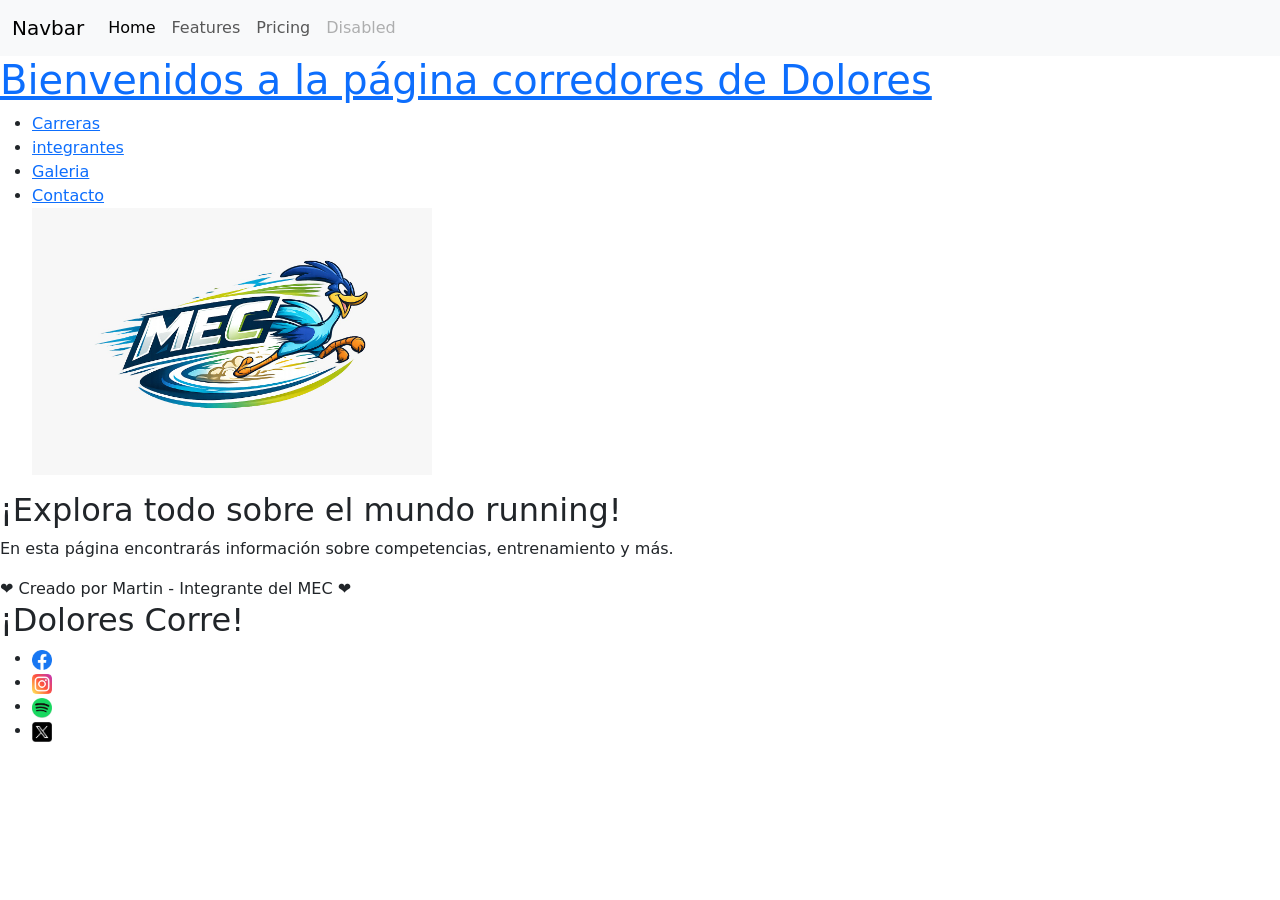
==== index.html @ 7042f647 "first commit" ====
<!DOCTYPE html>
<html lang="es-arg">

<head>
    <meta charset="UTF-8">
    <meta name="viewport" content="width=device-width, initial-scale=1.0">
    <title>MEC DOLORES</title>
    <link rel="stylesheet" href="./css/styles.css">
    <link rel="shortcut icon" href="assets/mec.jpeg" type="image/x-icon">
    <link href="https://cdn.jsdelivr.net/npm/bootstrap@5.3.8/dist/css/bootstrap.min.css" rel="stylesheet"
        integrity="sha384-sRIl4kxILFvY47J16cr9ZwB07vP4J8+LH7qKQnuqkuIAvNWLzeN8tE5YBujZqJLB" crossorigin="anonymous">
</head>

<body>
    <nav class="navbar navbar-expand-lg bg-body-tertiary">
        <div class="container-fluid">
            <a class="navbar-brand" href="#">Navbar</a>
            <button class="navbar-toggler" type="button" data-bs-toggle="collapse" data-bs-target="#navbarNav"
                aria-controls="navbarNav" aria-expanded="false" aria-label="Toggle navigation">
                <span class="navbar-toggler-icon"></span>
            </button>
            <div class="collapse navbar-collapse" id="navbarNav">
                <ul class="navbar-nav">
                    <li class="nav-item">
                        <a class="nav-link active" aria-current="page" href="#">Home</a>
                    </li>
                    <li class="nav-item">
                        <a class="nav-link" href="#">Features</a>
                    </li>
                    <li class="nav-item">
                        <a class="nav-link" href="#">Pricing</a>
                    </li>
                    <li class="nav-item">
                        <a class="nav-link disabled" aria-disabled="true">Disabled</a>
                    </li>
                </ul>
            </div>
        </div>
    </nav>
    <header>
        <a href="./index.html">
            <h1>Bienvenidos a la página corredores de Dolores</h1>
            <nav>
                <ul>
                    <li><a href="./pages/carreras.html">Carreras</a></li>
                    <li><a href="./pages/integrantes.html">integrantes</a></li>
                    <li><a href="./pages/galeria.html">Galeria</a></li>
                    <li><a href="./pages/contacto.html">Contacto</a></li>
                    <img src="assets/mec.jpeg" alt="Star Wars Logo" width="400">
        </a>
        </ul>
        </nav>

    </header>
    <main>
        <section>
            <h2>¡Explora todo sobre el mundo running!</h2>
            <p>En esta página encontrarás información sobre competencias, entrenamiento y más.</p>
        </section>
        <footer>❤ Creado por Martin - Integrante del MEC ❤</footer>
        <h2>¡Dolores Corre!</h2>
        <nav>
            <ul>
                <li><a href="https://www.facebook.com" target="_blank"></a>
                    <img src="assets/facebook.png" alt="Facebook Logo" width="20"></a>
                </li>
                <li><a href="https://www.instagram.com/" target="_blank"></a>
                    <img src="assets/instagram.png" alt="Instagram" width="20"></a>
                </li>
                <li><a href="https://open.spotify.com/intl-es" target="_blank"></a>
                    <img src="assets/spotify.png" alt="Spotify" width="20"></a>
                </li>
                <li><a href="https://x.com/home" target="_blank"></a>
                    <img src="assets/x.png" alt="X" width="20"></a>
                </li>
            </ul>
        </nav>
        <script src="https://cdn.jsdelivr.net/npm/bootstrap@5.3.8/dist/js/bootstrap.bundle.min.js"
            integrity="sha384-FKyoEForCGlyvwx9Hj09JcYn3nv7wiPVlz7YYwJrWVcXK/BmnVDxM+D2scQbITxI"
            crossorigin="anonymous"></script>
</body>

</html>
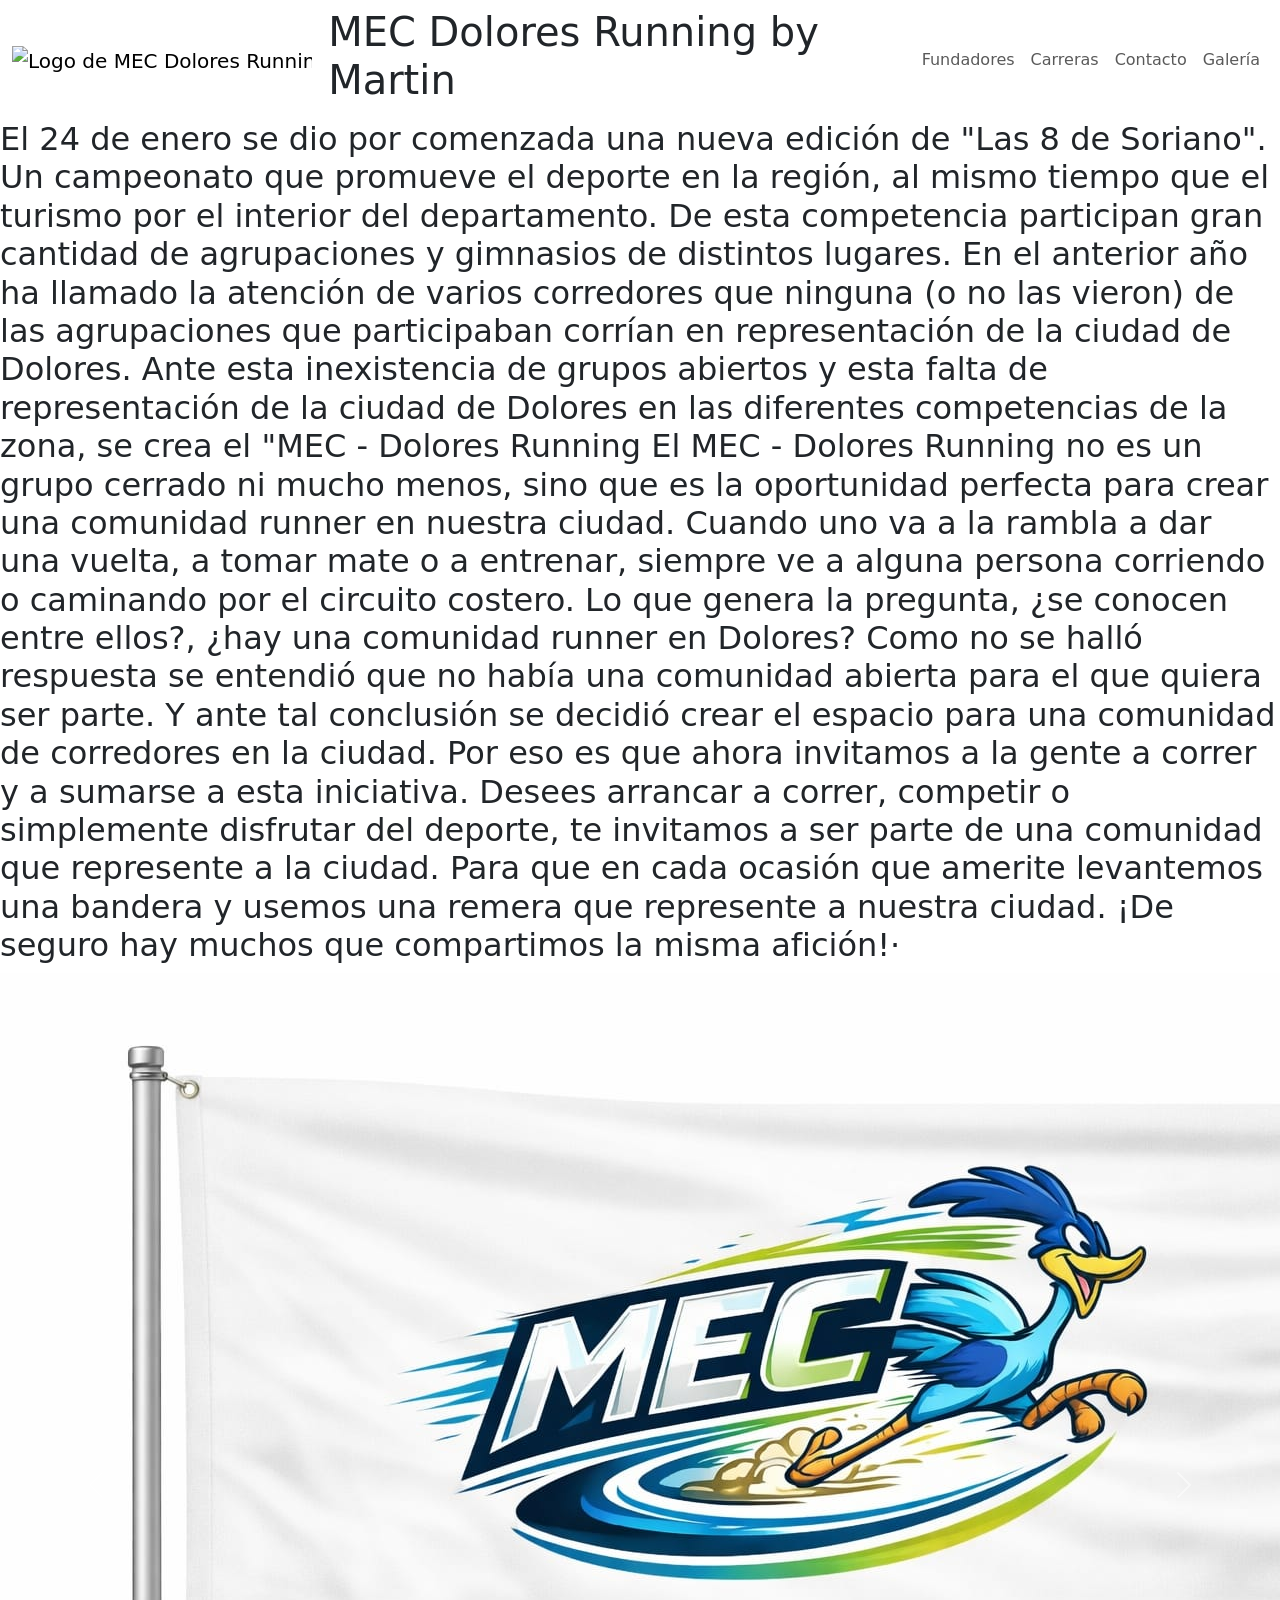
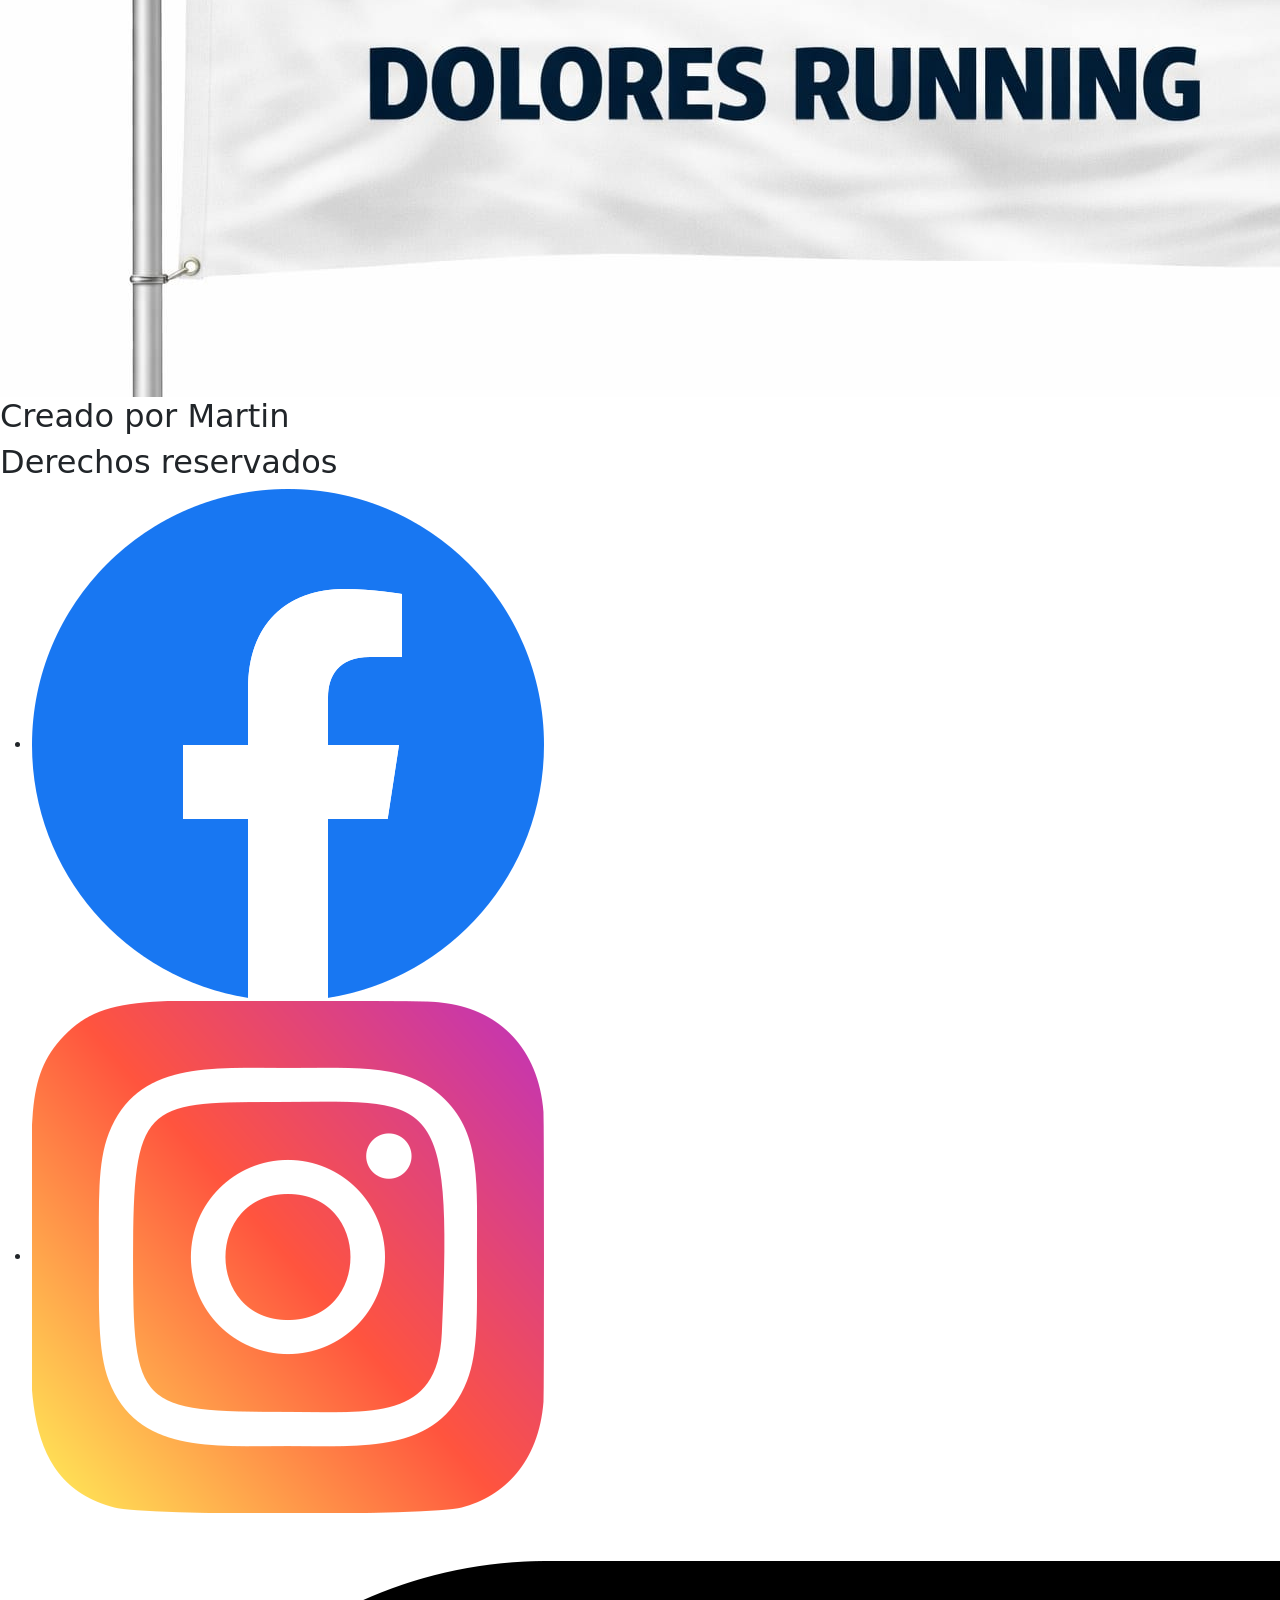
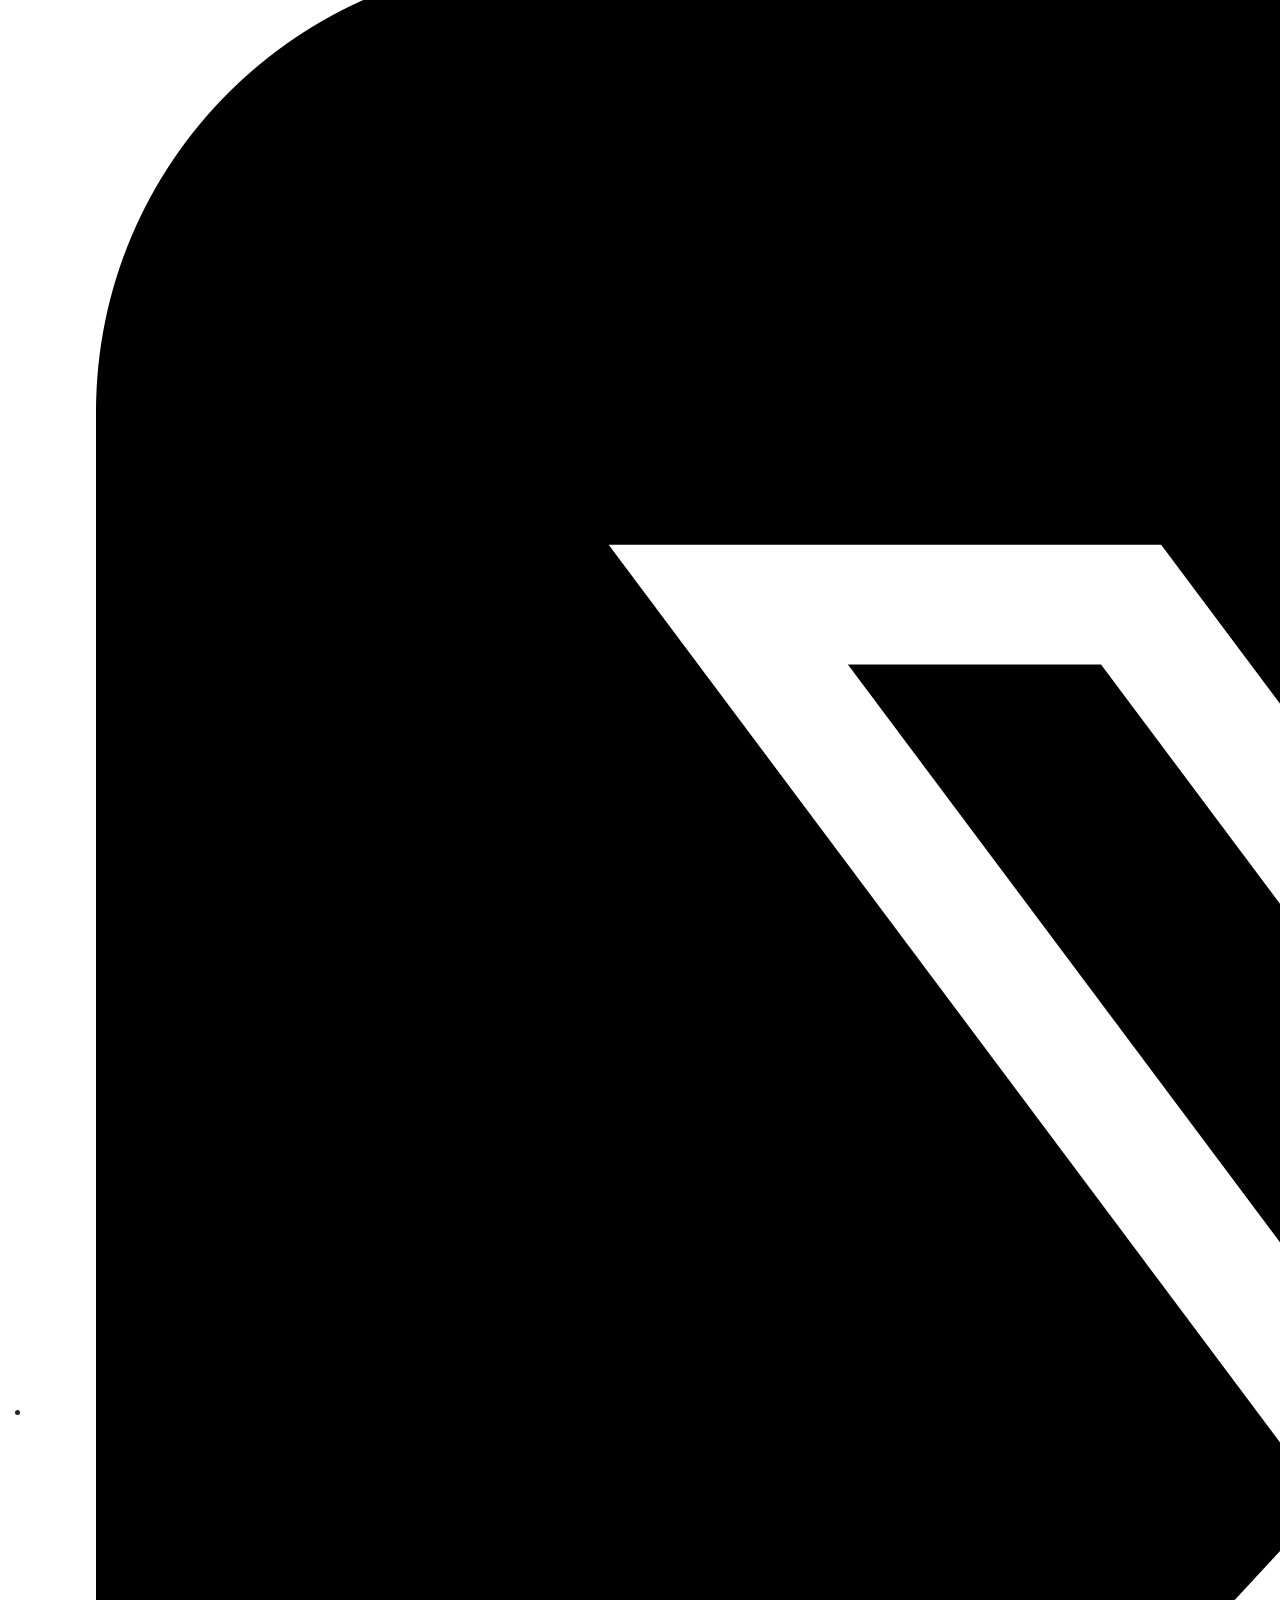
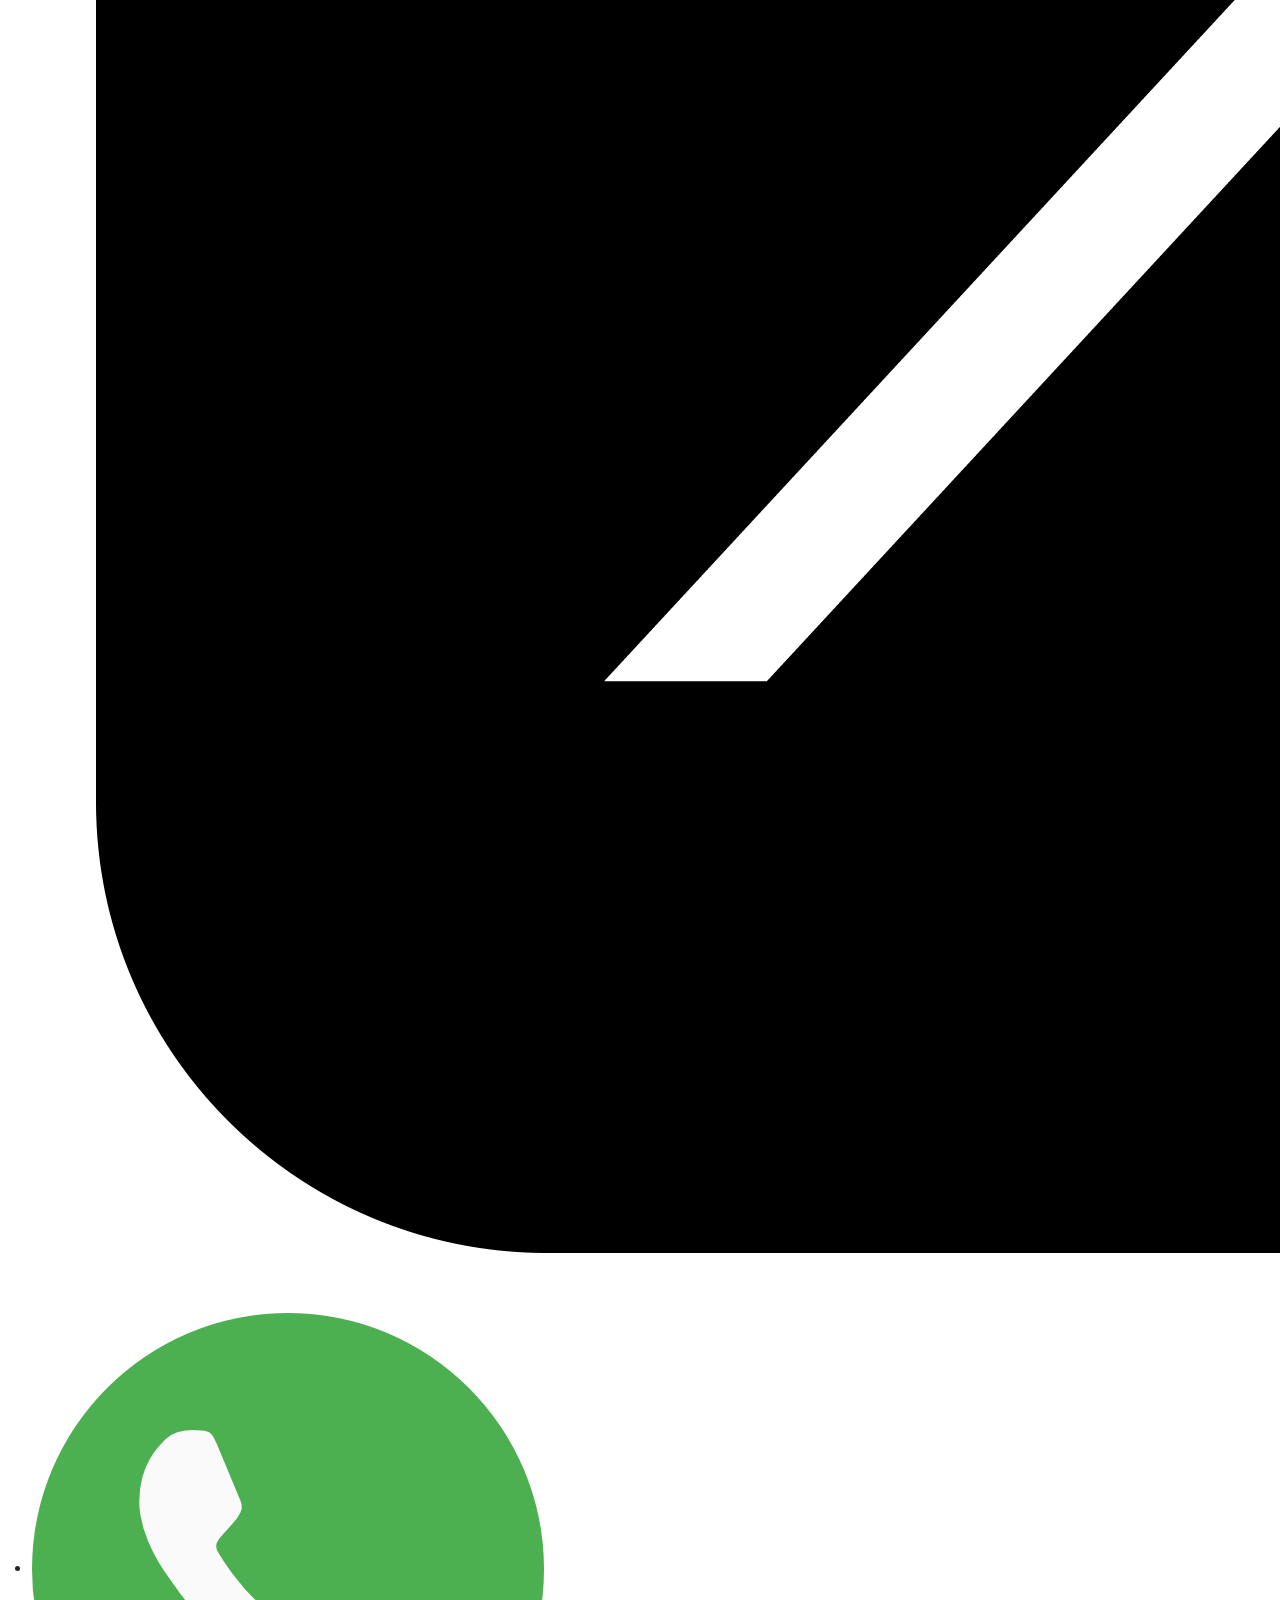
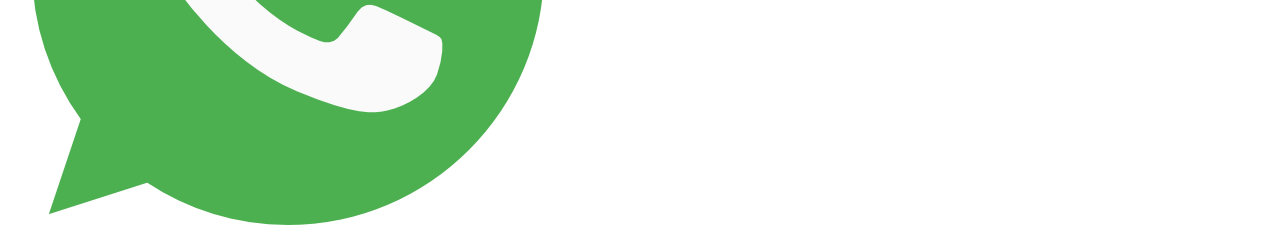
==== commit 6ec5f3ac: "Formularios MEC" ====
--- a/index.html
+++ b/index.html
@@ -1,83 +1,125 @@
 <!DOCTYPE html>
-<html lang="es-arg">
-
+<html lang="es-ar">
 <head>
     <meta charset="UTF-8">
     <meta name="viewport" content="width=device-width, initial-scale=1.0">
-    <title>MEC DOLORES</title>
-    <link rel="stylesheet" href="./css/styles.css">
-    <link rel="shortcut icon" href="assets/mec.jpeg" type="image/x-icon">
-    <link href="https://cdn.jsdelivr.net/npm/bootstrap@5.3.8/dist/css/bootstrap.min.css" rel="stylesheet"
-        integrity="sha384-sRIl4kxILFvY47J16cr9ZwB07vP4J8+LH7qKQnuqkuIAvNWLzeN8tE5YBujZqJLB" crossorigin="anonymous">
+    <title>MEC Dolores Running - Home</title>
+    <link rel="shortcut icon" href="./assets/img/mec.jpeg" type="image/logo">
+    <link href="https://cdn.jsdelivr.net/npm/bootstrap@5.3.7/dist/css/bootstrap.min.css" rel="stylesheet" integrity="sha384-LN+7fdVzj6u52u30Kp6M/trliBMCMKTyK833zpbD+pXdCLuTusPj697FH4R/5mcr" crossorigin="anonymous">
+    <link rel="stylesheet" href="./assets/styles/styles.css">
+
+    <!-- SEO -> Search Engine Optimization (Optimización de los Motores de Busqueda) -->
+    <meta name="description" content="En MEC Dolores Running vas a poder encontrar algunas imagenes sobre un grupo de amigos que decidio formar un club como una posibilidad de comunidad">
+    <meta name="keywords" content="Running Club • Club de Running • Running Team • Entrenamiento Running • Runner • Corredores • Atletismo • Running Community • Running Motivation • Running Life • 5K Training • 10K Training • Half Marathon Training • Fondo • Trail Running • Running Coach • Run Uruguay • Montevideo Running • Running Uruguay • Corre Con Nosotros">
+    <meta name="author" content="Martin">
+    <meta name="owner" content="Garcia">
 </head>
+<body>
+    <header>
+      <nav class="navbar navbar-expand-lg">
+        <div class="container-fluid">
+          <a class="navbar-brand" href="./index.html">
+            <img src="./assets/img/logo.png" alt="Logo de MEC Dolores Running" class="logo">
+          </a>
+          <button class="navbar-toggler fondo" type="button" data-bs-toggle="collapse" data-bs-target="#navbarNavDropdown" aria-controls="navbarNavDropdown" aria-expanded="false" aria-label="Toggle navigation">
+            <span class="navbar-toggler-icon"></span>
+          </button>
+          <h1>MEC Dolores Running <span>by Martin</span></h1>
+          <div class="collapse navbar-collapse" id="navbarNavDropdown">
+            <ul class="navbar-nav w-100 justify-content-center">
+              <li class="nav-item">
+                <a class="nav-link" aria-current="page" href="./assets/pages/fundadores.html">Fundadores
+                </a>
+              </li>
+              <li class="nav-item">
+                <a class="nav-link" href="./assets/pages/carreras.html">Carreras</a>
+              </li>
+              <li class="nav-item">
+                <a class="nav-link" href="./assets/pages/contacto.html">Contacto</a>
+              </li>
+              <li class="nav-item">
+                <a class="nav-link" href="./assets/pages/galeria.html">Galería</a>
+              </li>
+              
+                </ul>
+              </li>
+            </ul>
+          </div>
+        </div>
+      </nav>
+    </header>
 
-<body>
-    <nav class="navbar navbar-expand-lg bg-body-tertiary">
-        <div class="container-fluid">
-            <a class="navbar-brand" href="#">Navbar</a>
-            <button class="navbar-toggler" type="button" data-bs-toggle="collapse" data-bs-target="#navbarNav"
-                aria-controls="navbarNav" aria-expanded="false" aria-label="Toggle navigation">
-                <span class="navbar-toggler-icon"></span>
-            </button>
-            <div class="collapse navbar-collapse" id="navbarNav">
-                <ul class="navbar-nav">
-                    <li class="nav-item">
-                        <a class="nav-link active" aria-current="page" href="#">Home</a>
-                    </li>
-                    <li class="nav-item">
-                        <a class="nav-link" href="#">Features</a>
-                    </li>
-                    <li class="nav-item">
-                        <a class="nav-link" href="#">Pricing</a>
-                    </li>
-                    <li class="nav-item">
-                        <a class="nav-link disabled" aria-disabled="true">Disabled</a>
-                    </li>
-                </ul>
+    <main class="home">
+        <h2>El 24 de enero se dio por comenzada una nueva edición de "Las 8 de Soriano". Un campeonato que promueve el deporte en la región, al mismo tiempo que el turismo por el interior del departamento. De esta competencia participan gran cantidad de agrupaciones y gimnasios de distintos lugares. 
+
+En el anterior año ha llamado la atención de varios corredores que ninguna (o no las vieron) de las agrupaciones que participaban corrían en representación de la ciudad de Dolores.
+
+Ante esta inexistencia de grupos abiertos y esta falta de representación de la ciudad de Dolores en las diferentes competencias de la zona, se crea el "MEC - Dolores Running
+
+El MEC - Dolores Running no es un grupo cerrado ni mucho menos, sino que es la oportunidad perfecta para crear una comunidad runner en nuestra ciudad. 
+Cuando uno va a la rambla a dar una vuelta, a tomar mate o a entrenar, siempre ve a alguna persona corriendo o caminando por el circuito costero.
+Lo que genera la pregunta, ¿se conocen entre ellos?, ¿hay una comunidad runner en Dolores?
+Como no se halló respuesta se entendió que no había una comunidad abierta para el que quiera ser parte. Y ante tal conclusión se decidió crear el espacio para una comunidad de corredores en la ciudad.
+
+Por eso es que ahora invitamos a la gente a correr y a sumarse a esta iniciativa. 
+Desees arrancar a correr, competir o simplemente disfrutar del deporte, te invitamos a ser parte de una comunidad que represente a la ciudad. Para que en cada ocasión que amerite levantemos una bandera y usemos una remera que represente a nuestra ciudad.
+
+¡De seguro hay muchos que compartimos la misma afición!·
+        </h2>
+
+        <div id="carouselExampleAutoplaying" class="carousel slide carousel-fade" data-bs-ride="carousel">
+          <div class="carousel-inner">
+            <div class="carousel-item active">
+              <img src="./assets/img/BanderaMec.jpeg" class="d-block img-car" alt="...">
             </div>
+            <div class="carousel-item">
+              <img src="./assets/img/mectrio.jpeg" class="d-block img-car" alt="...">
+            </div>
+             <div class="carousel-item">
+              <img src="./assets/img/mec.jpeg" class="d-block img-car" alt="...">
+            </div>
+          </div>
+          <button class="carousel-control-prev" type="button" data-bs-target="#carouselExampleAutoplaying" data-bs-slide="prev">
+            <span class="carousel-control-prev-icon" aria-hidden="true"></span>
+            <span class="visually-hidden">Previous</span>
+          </button>
+          <button class="carousel-control-next" type="button" data-bs-target="#carouselExampleAutoplaying" data-bs-slide="next">
+            <span class="carousel-control-next-icon" aria-hidden="true"></span>
+            <span class="visually-hidden">Next</span>
+          </button>
         </div>
-    </nav>
-    <header>
-        <a href="./index.html">
-            <h1>Bienvenidos a la página corredores de Dolores</h1>
-            <nav>
-                <ul>
-                    <li><a href="./pages/carreras.html">Carreras</a></li>
-                    <li><a href="./pages/integrantes.html">integrantes</a></li>
-                    <li><a href="./pages/galeria.html">Galeria</a></li>
-                    <li><a href="./pages/contacto.html">Contacto</a></li>
-                    <img src="assets/mec.jpeg" alt="Star Wars Logo" width="400">
-        </a>
-        </ul>
-        </nav>
 
-    </header>
-    <main>
-        <section>
-            <h2>¡Explora todo sobre el mundo running!</h2>
-            <p>En esta página encontrarás información sobre competencias, entrenamiento y más.</p>
-        </section>
-        <footer>❤ Creado por Martin - Integrante del MEC ❤</footer>
-        <h2>¡Dolores Corre!</h2>
+    </main>
+
+    <footer>
+        <h2>Creado por Martin</h2>
+        <h2>Derechos reservados</h2>
         <nav>
-            <ul>
-                <li><a href="https://www.facebook.com" target="_blank"></a>
-                    <img src="assets/facebook.png" alt="Facebook Logo" width="20"></a>
+            <ul class="f-nav">
+                <li>
+                    <a href="https://facebook.com" target="_blank">
+                        <img src="./assets/img/facebook.png" alt="Logo de Facebook" title="Facebook" class="rrss facebook">
+                    </a>
                 </li>
-                <li><a href="https://www.instagram.com/" target="_blank"></a>
-                    <img src="assets/instagram.png" alt="Instagram" width="20"></a>
+                <li>
+                    <a href="https://www.instagram.com/mecdolores/" target="_blank">
+                        <img src="./assets/img/instagram.png" alt="Logo de Instagram" title="Instagram" class="rrss instagram">
+                    </a>
                 </li>
-                <li><a href="https://open.spotify.com/intl-es" target="_blank"></a>
-                    <img src="assets/spotify.png" alt="Spotify" width="20"></a>
+                <li>
+                    <a href="https://x.com" target="_blank">
+                        <img src="./assets/img/x.png" alt="Logo de X/Twitter" title="X/Twitter" class="rrss x">
+                    </a>
                 </li>
-                <li><a href="https://x.com/home" target="_blank"></a>
-                    <img src="assets/x.png" alt="X" width="20"></a>
+                <li>
+                    <a href="https://wa.me/59892757686" target="_blank">
+                        <img src="./assets/img/whatsapp.png" alt="Logo de Whatsapp" title="Whatsapp" class="rrss whatsapp">
+                    </a>
                 </li>
             </ul>
         </nav>
-        <script src="https://cdn.jsdelivr.net/npm/bootstrap@5.3.8/dist/js/bootstrap.bundle.min.js"
-            integrity="sha384-FKyoEForCGlyvwx9Hj09JcYn3nv7wiPVlz7YYwJrWVcXK/BmnVDxM+D2scQbITxI"
-            crossorigin="anonymous"></script>
+    </footer>
+
+    <script src="https://cdn.jsdelivr.net/npm/bootstrap@5.3.7/dist/js/bootstrap.bundle.min.js" integrity="sha384-ndDqU0Gzau9qJ1lfW4pNLlhNTkCfHzAVBReH9diLvGRem5+R9g2FzA8ZGN954O5Q" crossorigin="anonymous"></script>
 </body>
-
 </html>
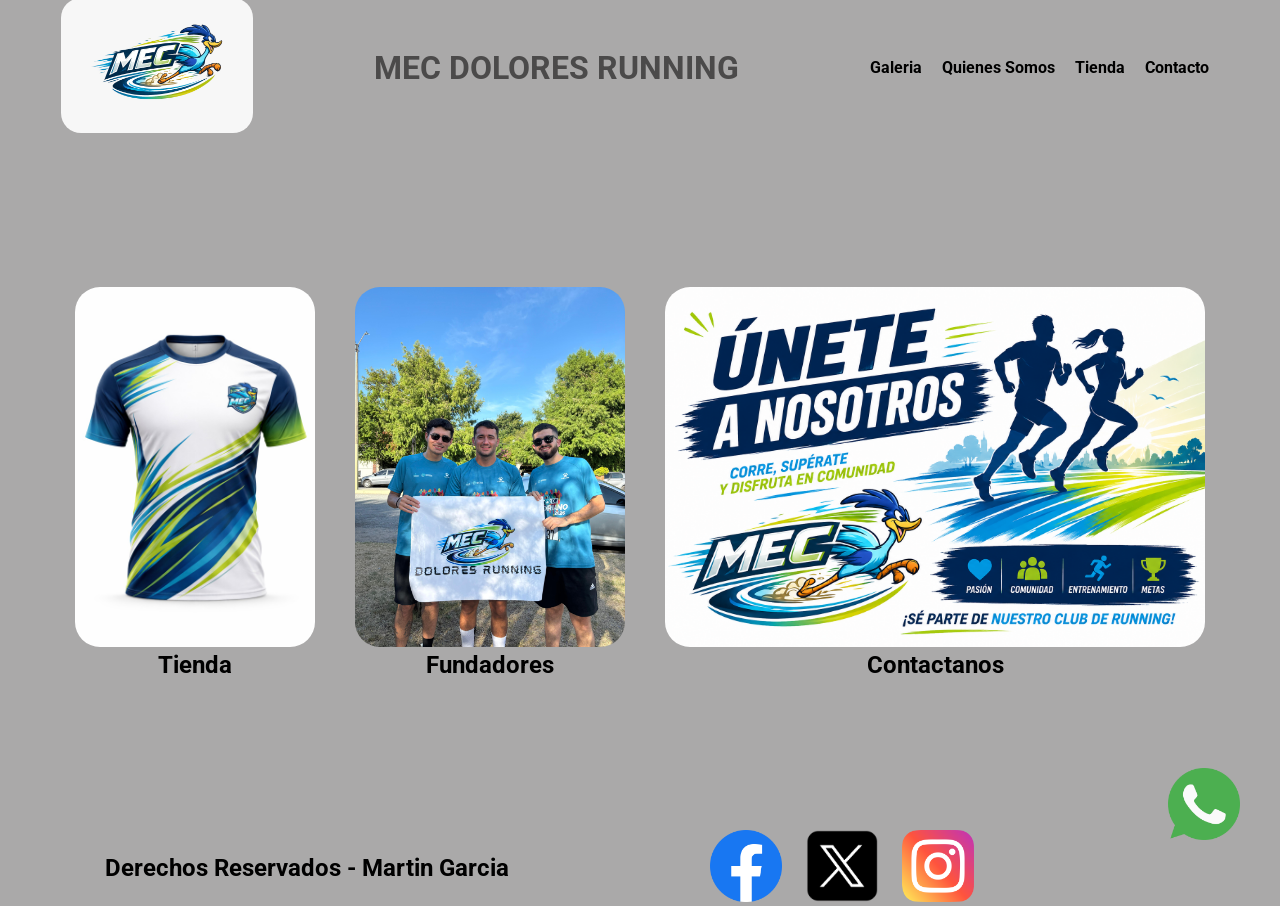
==== commit 29c43692: "Tienda MEC" ====
--- a/index.html
+++ b/index.html
@@ -1,125 +1,92 @@
 <!DOCTYPE html>
-<html lang="es-ar">
+<html lang="es">
+
 <head>
-    <meta charset="UTF-8">
-    <meta name="viewport" content="width=device-width, initial-scale=1.0">
-    <title>MEC Dolores Running - Home</title>
-    <link rel="shortcut icon" href="./assets/img/mec.jpeg" type="image/logo">
-    <link href="https://cdn.jsdelivr.net/npm/bootstrap@5.3.7/dist/css/bootstrap.min.css" rel="stylesheet" integrity="sha384-LN+7fdVzj6u52u30Kp6M/trliBMCMKTyK833zpbD+pXdCLuTusPj697FH4R/5mcr" crossorigin="anonymous">
-    <link rel="stylesheet" href="./assets/styles/styles.css">
+  <meta charset="UTF-8">
+  <meta name="viewport" content="width=device-width, initial-scale=1.0">
+  <title>MEC DOLORES RUNNING - Inicio</title>
+  <link rel="stylesheet" href="./styles/styles.css">
+  <link href="https://unpkg.com/aos@2.3.1/dist/aos.css" rel="stylesheet">
 
-    <!-- SEO -> Search Engine Optimization (Optimización de los Motores de Busqueda) -->
-    <meta name="description" content="En MEC Dolores Running vas a poder encontrar algunas imagenes sobre un grupo de amigos que decidio formar un club como una posibilidad de comunidad">
-    <meta name="keywords" content="Running Club • Club de Running • Running Team • Entrenamiento Running • Runner • Corredores • Atletismo • Running Community • Running Motivation • Running Life • 5K Training • 10K Training • Half Marathon Training • Fondo • Trail Running • Running Coach • Run Uruguay • Montevideo Running • Running Uruguay • Corre Con Nosotros">
-    <meta name="author" content="Martin">
-    <meta name="owner" content="Garcia">
+  <meta name="description"
+    content="Mas que nada es un espacio, una posibilidad de comunidad. Un lugar para compartir, para encontrarnos, para correr juntos. Para que cada uno pueda encontrar su ritmo, su camino, su lugar en esta hermosa locura que es correr.">
+
+  <meta name="keywords" content="Running, Comunidad, Correr, Deportes, Salud, Bienestar, MEC-Dolores-Running">
+
+  <meta name="author" content="Martin Garcia">
 </head>
+
 <body>
-    <header>
-      <nav class="navbar navbar-expand-lg">
-        <div class="container-fluid">
-          <a class="navbar-brand" href="./index.html">
-            <img src="./assets/img/logo.png" alt="Logo de MEC Dolores Running" class="logo">
-          </a>
-          <button class="navbar-toggler fondo" type="button" data-bs-toggle="collapse" data-bs-target="#navbarNavDropdown" aria-controls="navbarNavDropdown" aria-expanded="false" aria-label="Toggle navigation">
-            <span class="navbar-toggler-icon"></span>
-          </button>
-          <h1>MEC Dolores Running <span>by Martin</span></h1>
-          <div class="collapse navbar-collapse" id="navbarNavDropdown">
-            <ul class="navbar-nav w-100 justify-content-center">
-              <li class="nav-item">
-                <a class="nav-link" aria-current="page" href="./assets/pages/fundadores.html">Fundadores
-                </a>
-              </li>
-              <li class="nav-item">
-                <a class="nav-link" href="./assets/pages/carreras.html">Carreras</a>
-              </li>
-              <li class="nav-item">
-                <a class="nav-link" href="./assets/pages/contacto.html">Contacto</a>
-              </li>
-              <li class="nav-item">
-                <a class="nav-link" href="./assets/pages/galeria.html">Galería</a>
-              </li>
-              
-                </ul>
-              </li>
-            </ul>
-          </div>
-        </div>
-      </nav>
-    </header>
+  <header>
+    <a href="./index.html">
+      <img src="./img/logo.jpeg" alt="Logo" class="logo">
+    </a>
+    <h1>MEC DOLORES RUNNING</h1>
+    <nav>
+      <ul class="navegacion">
+        <li>
+          <a href="./pages/galeria.html">Galeria</a>
+        </li>
+        <li>
+          <a href="./pages/fundadores.html">Quienes Somos</a>
+        </li>
+        <li>
+          <a href="./pages/tienda.html">Tienda</a>
+        </li>
+        <li>
+          <a href="./pages/contacto.html">Contacto</a>
+        </li>
+      </ul>
+    </nav>
+  </header>
 
-    <main class="home">
-        <h2>El 24 de enero se dio por comenzada una nueva edición de "Las 8 de Soriano". Un campeonato que promueve el deporte en la región, al mismo tiempo que el turismo por el interior del departamento. De esta competencia participan gran cantidad de agrupaciones y gimnasios de distintos lugares. 
+  <main class="main-nav home">
+    <article>
+      <a href="./pages/tienda.html">
+        <img src="./img/remeramec.jpeg" alt="Remera MEC" title="Remera MEC"
+          class="router">
+      </a>
+      <h2>Tienda</h2>
+    </article>
 
-En el anterior año ha llamado la atención de varios corredores que ninguna (o no las vieron) de las agrupaciones que participaban corrían en representación de la ciudad de Dolores.
+    <article>
+      <a href="./pages/fundadores.html">
+        <img src="./img/mectrio.jpeg" alt="Fundadores" class="router">
+      </a>
+      <h2>Fundadores</h2>
+    </article>
 
-Ante esta inexistencia de grupos abiertos y esta falta de representación de la ciudad de Dolores en las diferentes competencias de la zona, se crea el "MEC - Dolores Running
+    <article>
+      <a href="./pages/contacto.html">
+        <img src="./img/Unete.png" alt="Unete" class="router">
+      </a>
+      <h2>Contactanos</h2>
+    </article>
+  </main>
 
-El MEC - Dolores Running no es un grupo cerrado ni mucho menos, sino que es la oportunidad perfecta para crear una comunidad runner en nuestra ciudad. 
-Cuando uno va a la rambla a dar una vuelta, a tomar mate o a entrenar, siempre ve a alguna persona corriendo o caminando por el circuito costero.
-Lo que genera la pregunta, ¿se conocen entre ellos?, ¿hay una comunidad runner en Dolores?
-Como no se halló respuesta se entendió que no había una comunidad abierta para el que quiera ser parte. Y ante tal conclusión se decidió crear el espacio para una comunidad de corredores en la ciudad.
+  <footer>
+    <h2>Derechos Reservados - Martin Garcia</h2>
+    <section>
+      <a href="https://facebook.com" target="_blank">
+        <img src="./img/facebook.png" alt="Facebook" class="rrss">
+      </a>
+      <a href="https://x.com" target="_blank">
+        <img src="./img/x.png" alt="X" class="rrss">
+      </a>
+      <a href="https://www.instagram.com/mecdolores/" target="_blank">
+        <img src="./img/instagram.png" alt="Instagram" class="rrss">
+      </a>
+    </section>
 
-Por eso es que ahora invitamos a la gente a correr y a sumarse a esta iniciativa. 
-Desees arrancar a correr, competir o simplemente disfrutar del deporte, te invitamos a ser parte de una comunidad que represente a la ciudad. Para que en cada ocasión que amerite levantemos una bandera y usemos una remera que represente a nuestra ciudad.
+    <a href="https://wa.me/59892757686" target="_blank">
+      <img src="./img/whatsapp.png" alt="whatsapp" class="rrss wats">
+    </a>
+  </footer>
 
-¡De seguro hay muchos que compartimos la misma afición!·
-        </h2>
+  <script src="https://unpkg.com/aos@2.3.1/dist/aos.js"></script>
+  <script>
+    AOS.init();
+  </script>
+</body>
 
-        <div id="carouselExampleAutoplaying" class="carousel slide carousel-fade" data-bs-ride="carousel">
-          <div class="carousel-inner">
-            <div class="carousel-item active">
-              <img src="./assets/img/BanderaMec.jpeg" class="d-block img-car" alt="...">
-            </div>
-            <div class="carousel-item">
-              <img src="./assets/img/mectrio.jpeg" class="d-block img-car" alt="...">
-            </div>
-             <div class="carousel-item">
-              <img src="./assets/img/mec.jpeg" class="d-block img-car" alt="...">
-            </div>
-          </div>
-          <button class="carousel-control-prev" type="button" data-bs-target="#carouselExampleAutoplaying" data-bs-slide="prev">
-            <span class="carousel-control-prev-icon" aria-hidden="true"></span>
-            <span class="visually-hidden">Previous</span>
-          </button>
-          <button class="carousel-control-next" type="button" data-bs-target="#carouselExampleAutoplaying" data-bs-slide="next">
-            <span class="carousel-control-next-icon" aria-hidden="true"></span>
-            <span class="visually-hidden">Next</span>
-          </button>
-        </div>
-
-    </main>
-
-    <footer>
-        <h2>Creado por Martin</h2>
-        <h2>Derechos reservados</h2>
-        <nav>
-            <ul class="f-nav">
-                <li>
-                    <a href="https://facebook.com" target="_blank">
-                        <img src="./assets/img/facebook.png" alt="Logo de Facebook" title="Facebook" class="rrss facebook">
-                    </a>
-                </li>
-                <li>
-                    <a href="https://www.instagram.com/mecdolores/" target="_blank">
-                        <img src="./assets/img/instagram.png" alt="Logo de Instagram" title="Instagram" class="rrss instagram">
-                    </a>
-                </li>
-                <li>
-                    <a href="https://x.com" target="_blank">
-                        <img src="./assets/img/x.png" alt="Logo de X/Twitter" title="X/Twitter" class="rrss x">
-                    </a>
-                </li>
-                <li>
-                    <a href="https://wa.me/59892757686" target="_blank">
-                        <img src="./assets/img/whatsapp.png" alt="Logo de Whatsapp" title="Whatsapp" class="rrss whatsapp">
-                    </a>
-                </li>
-            </ul>
-        </nav>
-    </footer>
-
-    <script src="https://cdn.jsdelivr.net/npm/bootstrap@5.3.7/dist/js/bootstrap.bundle.min.js" integrity="sha384-ndDqU0Gzau9qJ1lfW4pNLlhNTkCfHzAVBReH9diLvGRem5+R9g2FzA8ZGN954O5Q" crossorigin="anonymous"></script>
-</body>
 </html>
--- a/styles/styles.css
+++ b/styles/styles.css
@@ -0,0 +1,360 @@
+@import url("https://fonts.googleapis.com/css2?family=Roboto:ital,wght@0,100..900;1,100..900&display=swap");
+* {
+  margin: 0;
+  padding: 0;
+  text-decoration: none;
+  color: black;
+  font-family: Roboto;
+}
+
+body {
+  background-color: rgb(170, 169, 169);
+}
+
+header {
+  display: flex;
+  justify-content: space-around;
+  align-items: center;
+  height: 15vh;
+}
+header h1 {
+  color: rgb(75, 74, 74);
+}
+header .logo {
+  height: 15vh;
+  width: 15vw;
+  border-radius: 20px;
+}
+header .navegacion {
+  display: flex;
+  justify-content: space-around;
+  align-items: center;
+}
+header .navegacion li {
+  list-style: none;
+  padding: 10px;
+  font-weight: 700;
+}
+@media (max-width: 425px) {
+  header {
+    margin-top: 10px;
+  }
+  header .logo {
+    height: 15vh;
+    width: auto;
+  }
+  header h1 {
+    display: none;
+  }
+  header .navegacion {
+    flex-direction: column;
+  }
+  header .navegacion li {
+    padding: 2px;
+  }
+}
+
+footer {
+  display: flex;
+  justify-content: space-around;
+  align-items: center;
+  margin: 0 10px;
+}
+footer .rrss {
+  height: 8vh;
+  width: auto;
+  margin: 0 10px;
+}
+footer .wats {
+  position: fixed;
+  right: 30px;
+  bottom: 60px;
+}
+@media (max-width: 425px) {
+  footer {
+    flex-direction: column;
+  }
+  footer section {
+    margin: 20px 0;
+  }
+}
+
+.main-nav {
+  display: flex;
+  justify-content: space-around;
+  align-items: center;
+  justify-content: center;
+  margin: 10px;
+}
+.main-nav article {
+  margin: 20px;
+  display: flex;
+  justify-content: space-around;
+  align-items: center;
+  flex-direction: column;
+}
+.main-nav article .router {
+  height: 40vh;
+  width: auto;
+  border-radius: 25px;
+}
+@media (max-width: 425px) {
+  .main-nav {
+    flex-direction: column;
+  }
+}
+
+.home {
+  height: 75vh;
+}
+@media (max-width: 425px) {
+  .home {
+    height: max-content;
+  }
+}
+
+.main-contact {
+  display: flex;
+  justify-content: space-around;
+  align-items: center;
+}
+.main-contact form {
+  display: flex;
+  justify-content: space-around;
+  align-items: center;
+  flex-direction: column;
+}
+.main-contact form label {
+  font-size: 24px;
+  font-weight: 600;
+  margin: 10px 0;
+}
+.main-contact form input {
+  height: 5vh;
+  width: 20vw;
+}
+.main-contact form textarea {
+  height: 20vh;
+  width: 20vw;
+}
+.main-contact iframe {
+  justify-self: center;
+  align-self: center;
+}
+@media (max-width: 425px) {
+  .main-contact {
+    flex-direction: column;
+    align-items: center;
+  }
+  .main-contact form {
+    margin: 10px 0;
+  }
+  .main-contact form input {
+    width: 80vw;
+  }
+  .main-contact form iframe {
+    margin: 20px 0;
+    height: 40vh;
+    width: 80vw;
+  }
+  .main-contact form textarea {
+    width: 80vw;
+  }
+}
+
+.main-qs {
+  margin: 25px;
+  display: flex;
+  justify-content: space-around;
+  align-items: center;
+  justify-content: center;
+}
+.main-qs section h2 {
+  margin-bottom: 50px;
+  justify-self: center;
+  text-decoration: underline;
+}
+.main-qs section p {
+  font-size: 1.2rem;
+  margin: 20px 0;
+}
+.main-qs .somos-nosotros {
+  height: 70vh;
+  border-radius: 25px;
+}
+@media (max-width: 425px) {
+  .main-qs {
+    flex-direction: column;
+  }
+  .main-qs section h2 {
+    margin-bottom: 20px;
+  }
+  .main-qs .somos-nosotros {
+    height: 50vh;
+    width: auto;
+  }
+}
+
+.gmain {
+  margin: 50px 0;
+}
+.gmain .galery {
+  display: grid;
+  align-items: center;
+  justify-items: center;
+  grid-template-areas: "a51 bangho bangho ip14" "hp hp acer acer" "redmi tmars tmars mtdagger" "moni tnoga thyperx mgenius";
+  gap: 30px 0;
+  justify-content: space-evenly;
+}
+.gmain .galery img {
+  border: 5px solid black;
+  border-radius: 20px;
+}
+.gmain .galery .celu {
+  height: 40vh;
+  width: auto;
+}
+.gmain .galery .note {
+  width: 40vw;
+  height: 40vh;
+}
+.gmain .galery .mouse {
+  height: 40vh;
+  width: 15vw;
+}
+.gmain .galery .teclado {
+  height: 40vh;
+  width: 40vw;
+}
+.gmain .galery .a51 {
+  grid-area: a51;
+}
+.gmain .galery .ip14 {
+  grid-area: ip14;
+}
+.gmain .galery .redmi {
+  grid-area: redmi;
+}
+.gmain .galery .bangho {
+  grid-area: bangho;
+}
+.gmain .galery .hp {
+  grid-area: hp;
+}
+.gmain .galery .acer {
+  grid-area: acer;
+}
+.gmain .galery .thyperx {
+  grid-area: thyperx;
+  width: 25vw;
+}
+.gmain .galery .tmars {
+  grid-area: tmars;
+}
+.gmain .galery .tnoga {
+  grid-area: tnoga;
+  width: 25vw;
+}
+.gmain .galery .mtdagger {
+  grid-area: mtdagger;
+}
+.gmain .galery .moni {
+  grid-area: moni;
+}
+.gmain .galery .mgenius {
+  grid-area: mgenius;
+}
+@media (max-width: 425px) {
+  .gmain .galery {
+    width: 100vw;
+    grid-template-areas: "a51" "ip14" "redmi" "bangho" "hp" "acer" "thyperx" "tmars" "tnoga" "mtdagger" "moni" "mgenius";
+  }
+  .gmain .galery .celu, .gmain .galery .mouse {
+    height: 30vh;
+    width: 40vw;
+  }
+  .gmain .galery .note, .gmain .galery .teclado {
+    height: 30vh;
+    width: 60vw;
+  }
+}
+
+.main-tienda {
+  display: flex;
+  justify-content: space-around;
+  align-items: center;
+  flex-direction: column;
+}
+.main-tienda h2 {
+  margin: 20px 0;
+}
+.main-tienda .notebooks {
+  display: flex;
+  flex-flow: row wrap;
+  align-items: center;
+  justify-content: center;
+}
+.main-tienda .notebooks article {
+  display: flex;
+  justify-content: space-around;
+  align-items: center;
+  flex-direction: column;
+  border: 2px solid black;
+  border-radius: 15px;
+  margin: 20px 80px;
+}
+.main-tienda .notebooks article .img-tienda {
+  height: 30vh;
+  width: auto;
+  margin: 25px;
+  border-radius: 15px;
+}
+.main-tienda .perifericos {
+  display: flex;
+  flex-flow: row wrap;
+  justify-content: center;
+  align-items: center;
+}
+.main-tienda .perifericos article {
+  display: flex;
+  justify-content: space-around;
+  align-items: center;
+  flex-direction: column;
+  border: 2px solid black;
+  border-radius: 15px;
+  margin: 20px 80px;
+}
+.main-tienda .perifericos article .img-tienda {
+  height: 30vh;
+  width: auto;
+  margin: 25px;
+  border-radius: 15px;
+}
+.main-tienda .celus {
+  display: flex;
+  flex-flow: row wrap;
+  justify-content: center;
+  align-items: center;
+}
+.main-tienda .celus article {
+  display: flex;
+  justify-content: space-around;
+  align-items: center;
+  flex-direction: column;
+  border: 2px solid black;
+  border-radius: 15px;
+  margin: 20px 80px;
+}
+.main-tienda .celus article .img-tienda {
+  height: 30vh;
+  width: auto;
+  margin: 25px;
+  border-radius: 15px;
+}
+@media (max-width: 425px) {
+  .main-tienda {
+    margin-top: 30px;
+  }
+}
+
+/*# sourceMappingURL=styles.css.map */
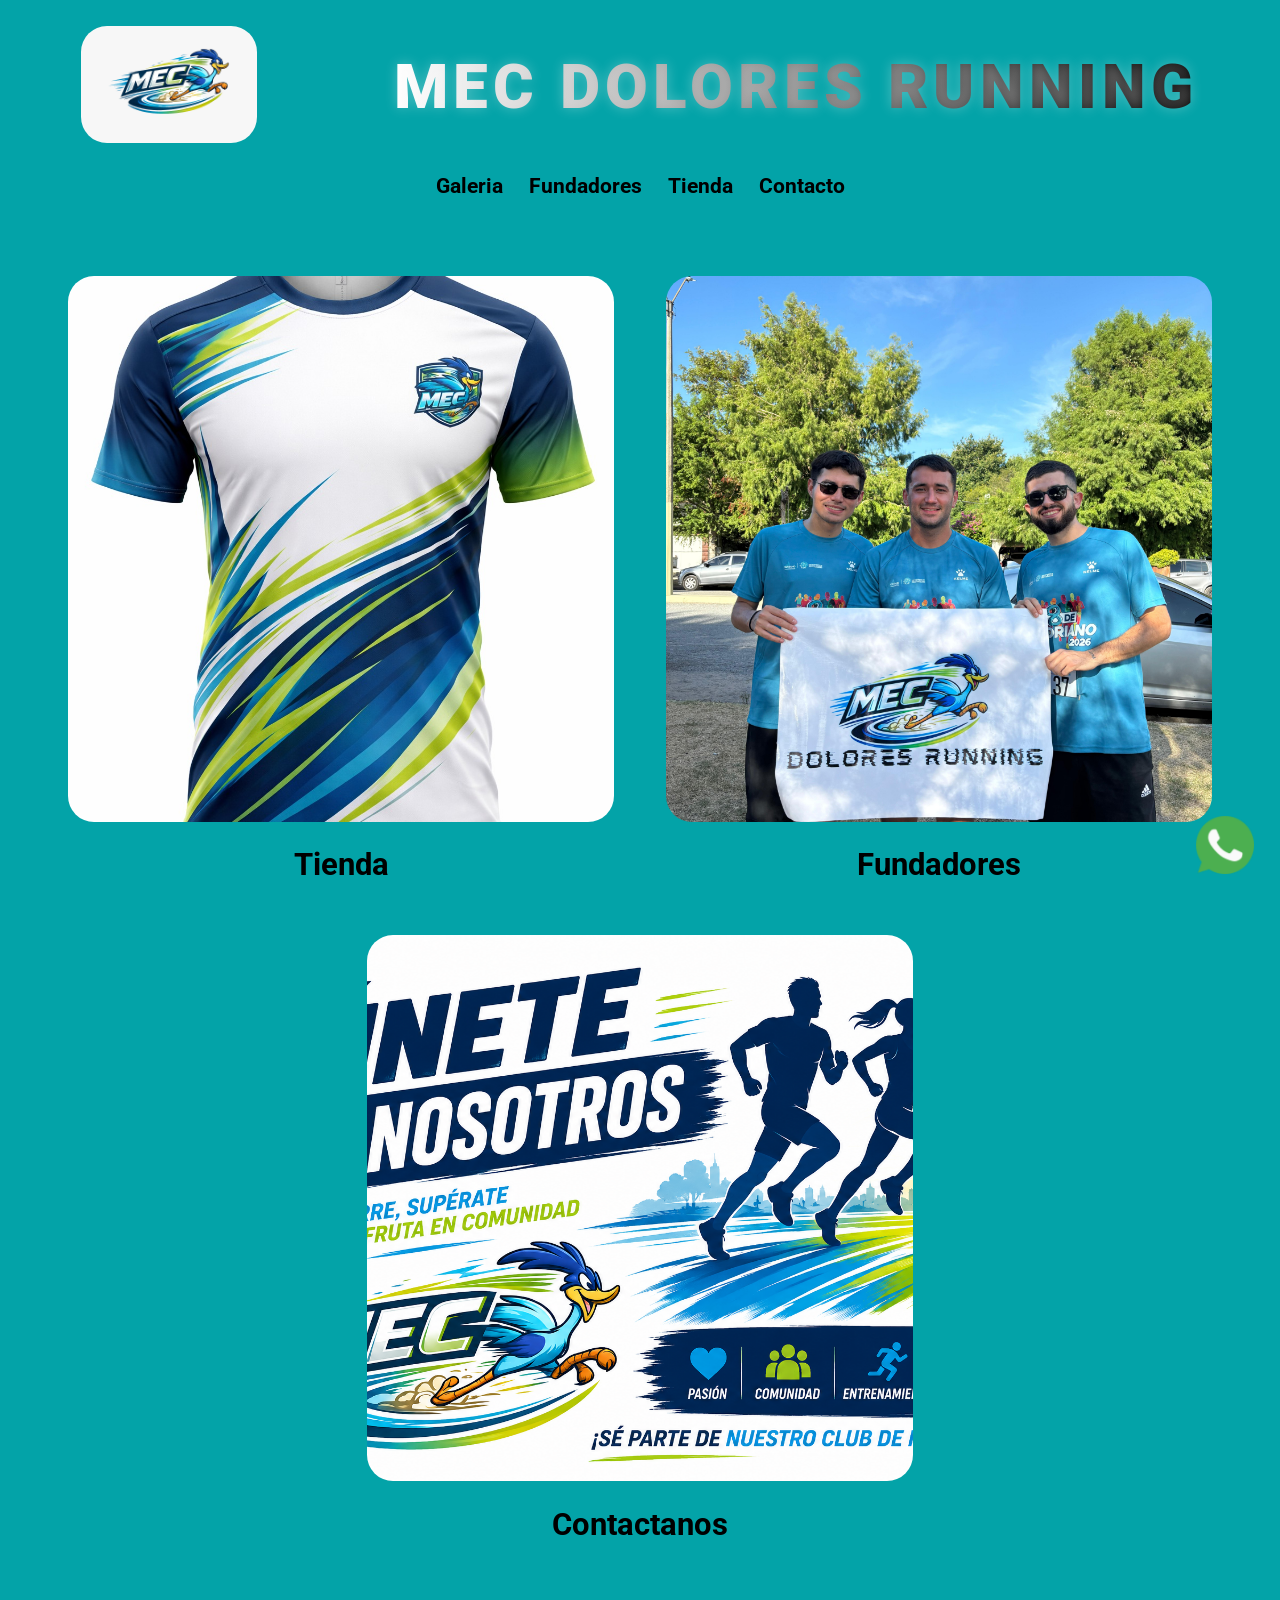
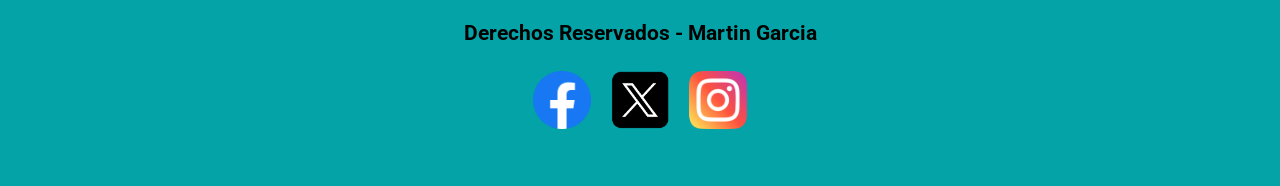
==== commit 4de532f2: "correcciones" ====
--- a/index.html
+++ b/index.html
@@ -19,22 +19,22 @@
 <body>
   <header>
     <a href="./index.html">
-      <img src="./img/logo.jpeg" alt="Logo" class="logo">
+      <img src="./assets/img/Logo mec.jpeg" alt="Logo" class="logo">
     </a>
     <h1>MEC DOLORES RUNNING</h1>
     <nav>
       <ul class="navegacion">
         <li>
-          <a href="./pages/galeria.html">Galeria</a>
+          <a href="./assets/pages/galeria.html">Galeria</a>
         </li>
         <li>
-          <a href="./pages/fundadores.html">Quienes Somos</a>
+          <a href="./assets/pages/fundadores.html">Fundadores</a>
         </li>
         <li>
-          <a href="./pages/tienda.html">Tienda</a>
+          <a href="./assets/pages/tienda.html">Tienda</a>
         </li>
         <li>
-          <a href="./pages/contacto.html">Contacto</a>
+          <a href="./assets/pages/contacto.html">Contacto</a>
         </li>
       </ul>
     </nav>
@@ -42,23 +42,22 @@
 
   <main class="main-nav home">
     <article>
-      <a href="./pages/tienda.html">
-        <img src="./img/remeramec.jpeg" alt="Remera MEC" title="Remera MEC"
-          class="router">
+      <a href="./assets/pages/tienda.html">
+        <img src="./assets/img/remeramec.jpeg" alt="Remera MEC" title="Remera MEC" class="router">
       </a>
       <h2>Tienda</h2>
     </article>
 
     <article>
-      <a href="./pages/fundadores.html">
-        <img src="./img/mectrio.jpeg" alt="Fundadores" class="router">
+      <a href="./assets/pages/fundadores.html">
+        <img src="./assets/img/mectrio.jpeg" alt="Fundadores" class="router">
       </a>
       <h2>Fundadores</h2>
     </article>
 
     <article>
-      <a href="./pages/contacto.html">
-        <img src="./img/Unete.png" alt="Unete" class="router">
+      <a href="./assets/pages/contacto.html">
+        <img src="./assets/img/Unete.png" alt="Unete" class="router">
       </a>
       <h2>Contactanos</h2>
     </article>
@@ -68,18 +67,18 @@
     <h2>Derechos Reservados - Martin Garcia</h2>
     <section>
       <a href="https://facebook.com" target="_blank">
-        <img src="./img/facebook.png" alt="Facebook" class="rrss">
+        <img src="./assets/img/facebook.png" alt="Facebook" class="rrss">
       </a>
       <a href="https://x.com" target="_blank">
-        <img src="./img/x.png" alt="X" class="rrss">
+        <img src="./assets/img/x.png" alt="X" class="rrss">
       </a>
       <a href="https://www.instagram.com/mecdolores/" target="_blank">
-        <img src="./img/instagram.png" alt="Instagram" class="rrss">
+        <img src="./assets/img/instagram.png" alt="Instagram" class="rrss">
       </a>
     </section>
 
     <a href="https://wa.me/59892757686" target="_blank">
-      <img src="./img/whatsapp.png" alt="whatsapp" class="rrss wats">
+      <img src="./assets/img/whatsapp.png" alt="whatsapp" class="rrss wats">
     </a>
   </footer>
 
--- a/styles/styles.css
+++ b/styles/styles.css
@@ -1,360 +1,435 @@
-@import url("https://fonts.googleapis.com/css2?family=Roboto:ital,wght@0,100..900;1,100..900&display=swap");
+@import url("https://fonts.googleapis.com/css2?family=Roboto:wght@100;300;400;500;700;900&display=swap");
+
 * {
   margin: 0;
   padding: 0;
+  box-sizing: border-box;
   text-decoration: none;
+  font-family: "Roboto", sans-serif;
+}
+
+body {
+  background-color: rgb(3, 163, 168);
+  overflow-x: hidden;
+}
+body {
+  zoom: 1.3;
+}
+
+main {
+  width: 95%;
+  margin: auto;
+}
+
+/* =========================
+HEADER
+========================= */
+
+header {
+  display: flex;
+  justify-content: space-around;
+  align-items: center;
+  padding: 20px;
+  flex-wrap: wrap;
+  gap: 20px;
+}
+
+header h1 {
+  font-size: 3rem;
+  font-weight: 900;
+  text-transform: uppercase;
+  letter-spacing: 4px;
+  text-align: center;
+
+  background: linear-gradient(90deg, #ffffff, #000000);
+  -webkit-background-clip: text;
+  -webkit-text-fill-color: transparent;
+
+  text-shadow: 0 0 10px rgba(255,255,255,0.3);
+
+  animation: glow 2s infinite alternate;
+}
+
+.logo {
+  height: 90px;
+  width: auto;
+  border-radius: 20px;
+}
+
+.navegacion {
+  display: flex;
+  align-items: center;
+  gap: 20px;
+}
+
+.navegacion li {
+  list-style: none;
+}
+
+.navegacion li a {
   color: black;
-  font-family: Roboto;
-}
-
-body {
-  background-color: rgb(170, 169, 169);
-}
-
-header {
-  display: flex;
-  justify-content: space-around;
-  align-items: center;
-  height: 15vh;
-}
-header h1 {
-  color: rgb(75, 74, 74);
-}
-header .logo {
-  height: 15vh;
-  width: 15vw;
-  border-radius: 20px;
-}
-header .navegacion {
-  display: flex;
-  justify-content: space-around;
-  align-items: center;
-}
-header .navegacion li {
-  list-style: none;
+  font-weight: 700;
+  transition: 0.3s;
+}
+
+.navegacion li a:hover {
+  color: white;
+}
+
+/* =========================
+FOOTER
+========================= */
+
+footer {
+  display: flex;
+  flex-direction: column;
+  justify-content: center;
+  align-items: center;
+  gap: 20px;
+  padding: 20px;}
+  footer section {
+  display: flex;
+  gap: 20px;
+}
+
+footer h2 {
+  font-size: 1rem;
+  text-align: center;
+}
+
+footer section {
+  display: flex;
+  gap: 15px;
+}
+
+.rrss {
+  height: 45px;
+  width: auto;
+}
+
+.wats {
+  position: fixed;
+  right: 20px;
+  bottom: 20px;
+  z-index: 999;
+  animation: vibrar 1s infinite;
+}
+
+/* =========================
+ANIMACION WHATSAPP
+========================= */
+
+@keyframes vibrar {
+  0% {
+    transform: translateX(0);
+  }
+
+  25% {
+    transform: translateX(5px);
+  }
+
+  50% {
+    transform: translateX(-5px);
+  }
+
+  75% {
+    transform: translateX(5px);
+  }
+
+  100% {
+    transform: translateX(0);
+  }
+}
+
+/* =========================
+HOME
+========================= */
+
+.main-nav {
+  display: flex;
+  justify-content: center;
+  align-items: center;
+  gap: 40px;
+  padding: 40px 20px;
+  flex-wrap: wrap;
+}
+
+.main-nav article {
+  display: flex;
+  flex-direction: column;
+  align-items: center;
+  gap: 15px;
+}
+
+.router {
+  width: 420px;
+  height: 420px;
+  object-fit: cover;
+  border-radius: 20px;
+  transition: 0.3s;
+}
+
+.router:hover {
+  transform: scale(1.05);
+}
+
+.main-nav h2 {
+  color: black;
+}
+
+/* =========================
+CONTACTO
+========================= */
+
+.main-contact {
+  display: flex;
+  justify-content: center;
+  align-items: center;
+  gap: 40px;
+  padding: 40px;
+  flex-wrap: wrap;
+}
+
+.main-contact form {
+  display: flex;
+  flex-direction: column;
+  gap: 15px;
+}
+
+.main-contact form label {
+  font-weight: bold;
+}
+
+.main-contact form input,
+.main-contact form textarea {
+  width: 350px;
   padding: 10px;
-  font-weight: 700;
-}
-@media (max-width: 425px) {
+  border: none;
+  border-radius: 10px;
+}
+
+.main-contact form textarea {
+  height: 150px;
+  resize: none;
+}
+
+.main-contact iframe {
+  border-radius: 20px;
+  width: 400px;
+  max-width: 80vw;
+}
+
+/* =========================
+FUNDADORES
+========================= */
+
+.main-qs {
+  display: flex;
+  justify-content: center;
+  align-items: center;
+  gap: 40px;
+  padding: 40px;
+  flex-wrap: wrap;
+}
+
+.main-qs section {
+  max-width: 600px;
+}
+
+.main-qs section h2 {
+  margin-bottom: 20px;
+}
+
+.main-qs section p {
+  margin-bottom: 15px;
+  line-height: 1.5;
+}
+
+.fundadores {
+  width: 350px;
+  border-radius: 20px;
+}
+
+/* =========================
+GALERIA
+========================= */
+
+.gmain {
+  width: 100%;
+  padding: 40px 20px;
+}
+
+.galery {
+  display: grid;
+
+  grid-template-columns: repeat(auto-fit, minmax(280px, 1fr));
+
+  gap: 25px;
+
+  justify-items: center;
+
+  align-items: center;
+}
+
+.galery img {
+  width: 100%;
+
+  max-width: 320px;
+
+  height: 320px;
+
+  object-fit: cover;
+
+  border-radius: 20px;
+
+  border: 3px solid black;
+
+  transition: 0.3s;
+}
+
+.galery img:hover {
+  transform: scale(1.03);
+}
+
+/* =========================
+TIENDA
+========================= */
+
+.main-tienda {
+  display: flex;
+  flex-direction: column;
+  align-items: center;
+  padding: 40px 20px;
+}
+
+.main-tienda h2 {
+  margin-bottom: 30px;
+}
+
+.camisetas {
+  display: flex;
+  justify-content: center;
+  gap: 30px;
+  flex-wrap: wrap;
+}
+
+.camisetas article {
+  background-color: white;
+  border-radius: 20px;
+  padding: 20px;
+  text-align: center;
+  width: 300px;
+}
+
+.img-tienda {
+  width: 100%;
+  height: 300px;
+  object-fit: cover;
+  border-radius: 20px;
+  margin: 15px 0;
+}
+
+/* =========================
+SPOTIFY
+========================= */
+
+.spotify {
+  display: flex;
+  justify-content: center;
+  padding: 40px;
+}
+
+.spotify iframe {
+  width: 80vw;
+  max-width: 700px;
+  border-radius: 20px;
+}
+
+/* =========================
+TABLET
+========================= */
+
+@media (max-width: 1024px) {
+
   header {
-    margin-top: 10px;
-  }
-  header .logo {
-    height: 15vh;
-    width: auto;
-  }
+    flex-direction: column;
+  }
+
+  .navegacion {
+    flex-wrap: wrap;
+    justify-content: center;
+  }
+
+  .router {
+    width: 250px;
+    height: 250px;
+  }
+
+  .main-contact iframe {
+    width: 90vw;
+  }
+}
+
+/* =========================
+CELULAR
+========================= */
+
+@media (max-width: 768px) {
+
   header h1 {
-    display: none;
-  }
-  header .navegacion {
+    font-size: 1.5rem;
+  }
+
+  .navegacion {
     flex-direction: column;
-  }
-  header .navegacion li {
-    padding: 2px;
-  }
-}
-
-footer {
-  display: flex;
-  justify-content: space-around;
-  align-items: center;
-  margin: 0 10px;
-}
-footer .rrss {
-  height: 8vh;
-  width: auto;
-  margin: 0 10px;
-}
-footer .wats {
-  position: fixed;
-  right: 30px;
-  bottom: 60px;
-}
-@media (max-width: 425px) {
+    gap: 10px;
+  }
+
+  .router {
+    width: 90vw;
+    height: auto;
+  }
+
+  .main-contact {
+    padding: 20px;
+  }
+
+  .main-contact form input,
+  .main-contact form textarea {
+    width: 90vw;
+  }
+
+  .fundadores {
+    width: 90vw;
+  }
+
   footer {
     flex-direction: column;
-  }
-  footer section {
-    margin: 20px 0;
-  }
-}
-
-.main-nav {
-  display: flex;
-  justify-content: space-around;
-  align-items: center;
-  justify-content: center;
-  margin: 10px;
-}
-.main-nav article {
-  margin: 20px;
-  display: flex;
-  justify-content: space-around;
-  align-items: center;
-  flex-direction: column;
-}
-.main-nav article .router {
-  height: 40vh;
-  width: auto;
-  border-radius: 25px;
-}
-@media (max-width: 425px) {
-  .main-nav {
-    flex-direction: column;
-  }
-}
-
-.home {
-  height: 75vh;
-}
-@media (max-width: 425px) {
-  .home {
-    height: max-content;
-  }
-}
-
-.main-contact {
-  display: flex;
-  justify-content: space-around;
-  align-items: center;
-}
-.main-contact form {
-  display: flex;
-  justify-content: space-around;
-  align-items: center;
-  flex-direction: column;
-}
-.main-contact form label {
-  font-size: 24px;
-  font-weight: 600;
-  margin: 10px 0;
-}
-.main-contact form input {
-  height: 5vh;
-  width: 20vw;
-}
-.main-contact form textarea {
-  height: 20vh;
-  width: 20vw;
-}
-.main-contact iframe {
-  justify-self: center;
-  align-self: center;
-}
-@media (max-width: 425px) {
-  .main-contact {
-    flex-direction: column;
-    align-items: center;
-  }
-  .main-contact form {
-    margin: 10px 0;
-  }
-  .main-contact form input {
-    width: 80vw;
-  }
-  .main-contact form iframe {
-    margin: 20px 0;
-    height: 40vh;
-    width: 80vw;
-  }
-  .main-contact form textarea {
-    width: 80vw;
-  }
-}
-
-.main-qs {
-  margin: 25px;
-  display: flex;
-  justify-content: space-around;
-  align-items: center;
-  justify-content: center;
-}
-.main-qs section h2 {
-  margin-bottom: 50px;
-  justify-self: center;
-  text-decoration: underline;
-}
-.main-qs section p {
-  font-size: 1.2rem;
-  margin: 20px 0;
-}
-.main-qs .somos-nosotros {
-  height: 70vh;
-  border-radius: 25px;
-}
-@media (max-width: 425px) {
-  .main-qs {
-    flex-direction: column;
-  }
-  .main-qs section h2 {
-    margin-bottom: 20px;
-  }
-  .main-qs .somos-nosotros {
-    height: 50vh;
-    width: auto;
-  }
-}
-
-.gmain {
-  margin: 50px 0;
-}
-.gmain .galery {
-  display: grid;
-  align-items: center;
-  justify-items: center;
-  grid-template-areas: "a51 bangho bangho ip14" "hp hp acer acer" "redmi tmars tmars mtdagger" "moni tnoga thyperx mgenius";
-  gap: 30px 0;
-  justify-content: space-evenly;
-}
-.gmain .galery img {
-  border: 5px solid black;
-  border-radius: 20px;
-}
-.gmain .galery .celu {
-  height: 40vh;
-  width: auto;
-}
-.gmain .galery .note {
-  width: 40vw;
-  height: 40vh;
-}
-.gmain .galery .mouse {
-  height: 40vh;
-  width: 15vw;
-}
-.gmain .galery .teclado {
-  height: 40vh;
-  width: 40vw;
-}
-.gmain .galery .a51 {
-  grid-area: a51;
-}
-.gmain .galery .ip14 {
-  grid-area: ip14;
-}
-.gmain .galery .redmi {
-  grid-area: redmi;
-}
-.gmain .galery .bangho {
-  grid-area: bangho;
-}
-.gmain .galery .hp {
-  grid-area: hp;
-}
-.gmain .galery .acer {
-  grid-area: acer;
-}
-.gmain .galery .thyperx {
-  grid-area: thyperx;
-  width: 25vw;
-}
-.gmain .galery .tmars {
-  grid-area: tmars;
-}
-.gmain .galery .tnoga {
-  grid-area: tnoga;
-  width: 25vw;
-}
-.gmain .galery .mtdagger {
-  grid-area: mtdagger;
-}
-.gmain .galery .moni {
-  grid-area: moni;
-}
-.gmain .galery .mgenius {
-  grid-area: mgenius;
-}
-@media (max-width: 425px) {
-  .gmain .galery {
-    width: 100vw;
-    grid-template-areas: "a51" "ip14" "redmi" "bangho" "hp" "acer" "thyperx" "tmars" "tnoga" "mtdagger" "moni" "mgenius";
-  }
-  .gmain .galery .celu, .gmain .galery .mouse {
-    height: 30vh;
-    width: 40vw;
-  }
-  .gmain .galery .note, .gmain .galery .teclado {
-    height: 30vh;
-    width: 60vw;
-  }
-}
-
-.main-tienda {
-  display: flex;
-  justify-content: space-around;
-  align-items: center;
-  flex-direction: column;
-}
-.main-tienda h2 {
-  margin: 20px 0;
-}
-.main-tienda .notebooks {
-  display: flex;
-  flex-flow: row wrap;
-  align-items: center;
-  justify-content: center;
-}
-.main-tienda .notebooks article {
-  display: flex;
-  justify-content: space-around;
-  align-items: center;
-  flex-direction: column;
-  border: 2px solid black;
-  border-radius: 15px;
-  margin: 20px 80px;
-}
-.main-tienda .notebooks article .img-tienda {
-  height: 30vh;
-  width: auto;
-  margin: 25px;
-  border-radius: 15px;
-}
-.main-tienda .perifericos {
-  display: flex;
-  flex-flow: row wrap;
-  justify-content: center;
-  align-items: center;
-}
-.main-tienda .perifericos article {
-  display: flex;
-  justify-content: space-around;
-  align-items: center;
-  flex-direction: column;
-  border: 2px solid black;
-  border-radius: 15px;
-  margin: 20px 80px;
-}
-.main-tienda .perifericos article .img-tienda {
-  height: 30vh;
-  width: auto;
-  margin: 25px;
-  border-radius: 15px;
-}
-.main-tienda .celus {
-  display: flex;
-  flex-flow: row wrap;
-  justify-content: center;
-  align-items: center;
-}
-.main-tienda .celus article {
-  display: flex;
-  justify-content: space-around;
-  align-items: center;
-  flex-direction: column;
-  border: 2px solid black;
-  border-radius: 15px;
-  margin: 20px 80px;
-}
-.main-tienda .celus article .img-tienda {
-  height: 30vh;
-  width: auto;
-  margin: 25px;
-  border-radius: 15px;
-}
-@media (max-width: 425px) {
-  .main-tienda {
-    margin-top: 30px;
-  }
-}
-
-/*# sourceMappingURL=styles.css.map */+    text-align: center;
+  }
+
+  .rrss {
+    height: 40px;
+  }
+
+  .galery {
+    grid-template-columns: 1fr;
+  }
+
+  .galery img {
+    max-width: 90vw;
+    height: auto;
+  }
+}
+  @keyframes glow {
+  from {
+    transform: scale(1);
+    text-shadow: 0 0 10px rgba(0, 0, 0, 0.3);
+  }
+
+  to {
+    transform: scale(1.03);
+    text-shadow: 0 0 20px rgba(0, 225, 255, 0.8);
+  }
+}
+}
